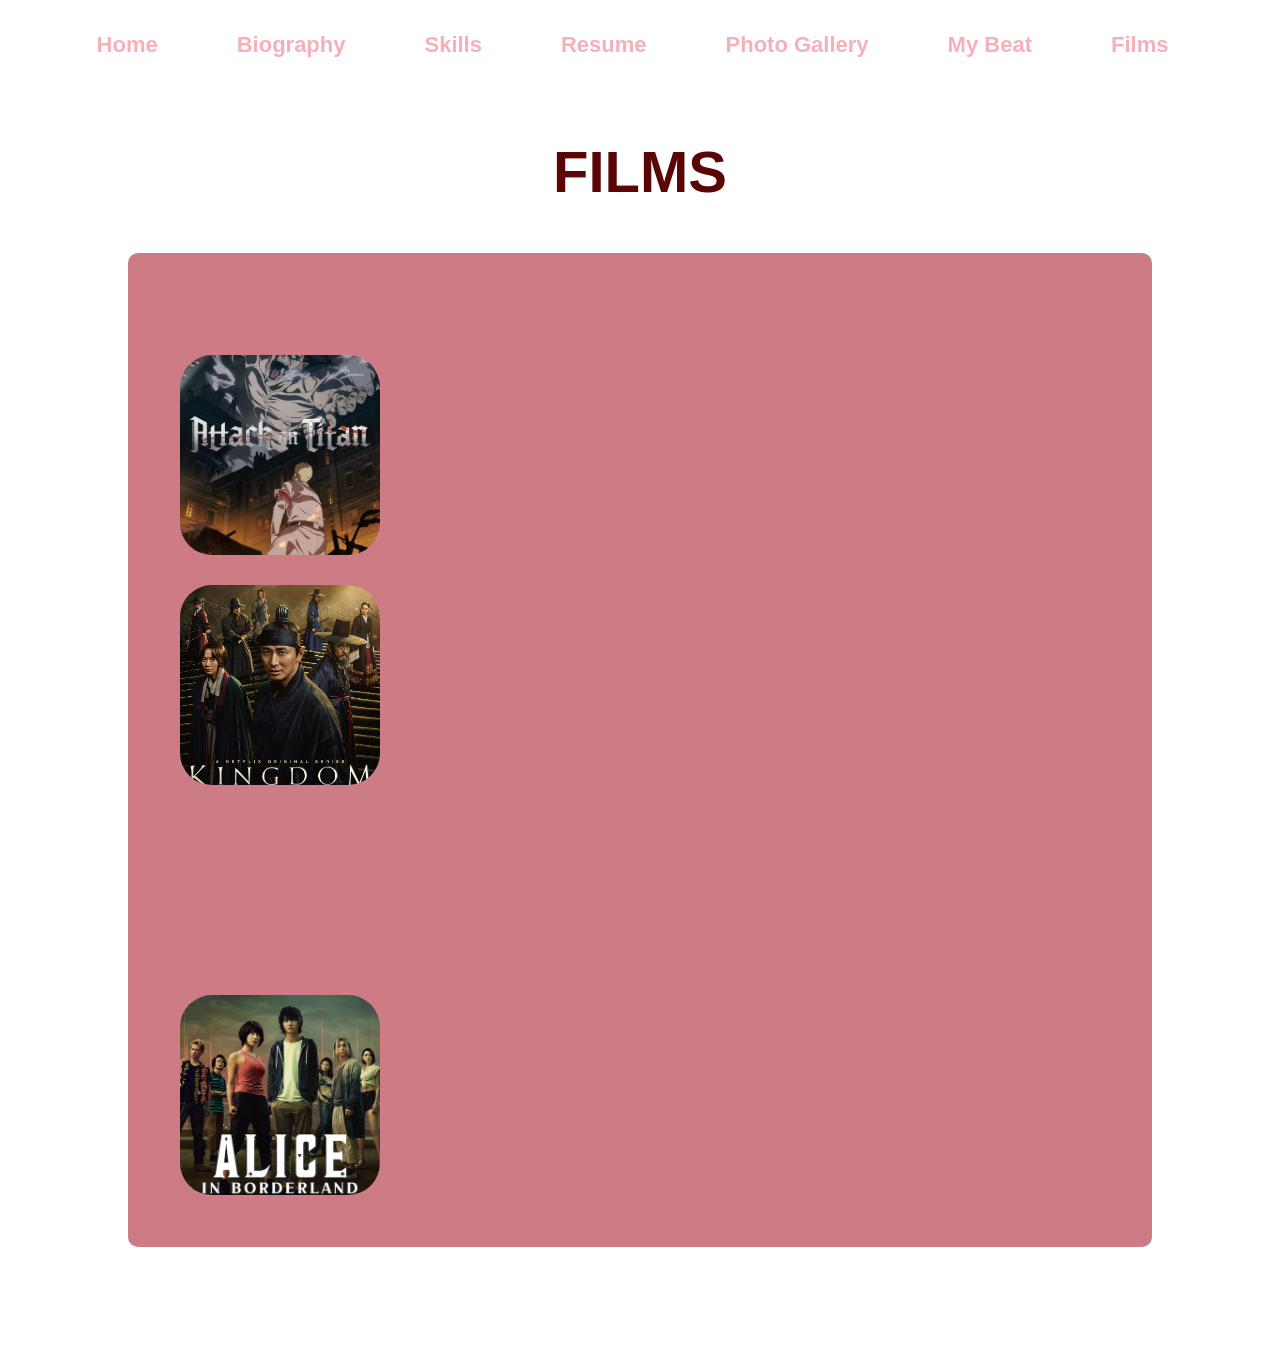
==== films_page.html @ dab6615f "Add files via upload" ====
<html>
    <head>
        <link rel="stylesheet" type="text/css" href="style.css">
        <link rel="icon" href="IMG_03.jpeg" type="image/jpeg">
        <title>
            My Beat
        </title>
    </head>
    <body style="position: relative;">
        <div style="position: absolute; z-index: 2; padding-bottom: 120px;">
            <nav id="nav_style">
                <ul id="ul_style">
                    <li>
                        <a href="index.html" id="nav_a_style">Home</a>
                    </li>
                    <li>
                        <a href="biography_page.html" id="nav_a_style">Biography</a>
                    </li>
                    <li>
                        <a id="nav_a_style" href="skills_page.html">Skills</a>
                    </li>
                    <li>
                        <a id="nav_a_style" href="resume_page.html">Resume</a>
                    </li>
                    <li>
                        <a href="gallery_page.html" id="nav_a_style">Photo Gallery</a>
                    </li>
                    <li>
                        <a href="mybeat_page.html" id="nav_a_style">My Beat</a>
                    </li>
                    <li>
                        <a href="films_page.html" id="nav_a_style">Films</a>
                    </li>
                </ul>
            </nav>
            <section style="margin: 0 10%;">
                <div class="container">
                    <h1 style="font-size: 58px; text-align: center;">FILMS</h1>
                    <div style="background-color: #CD7C86; padding: 52px; border-radius: 10px; margin: auto;">
                        <p style="text-align: justify; line-height: 1.8; font-size: 20px; font-family: 'Trebuchet MS', 'Lucida Sans Unicode', 'Lucida Grande', 'Lucida Sans', Arial, sans-serif; text-indent: 70px; margin: 50px; color: white;">
                            
                            <div id="films_pic_container">
                                <div class="filmspic-container">
                                <a target="display" href="aot.jpg">
                                    <img src="aot.jpg" alt="Image 1">
                                </a>
                            </div>
                            <div class="films_container">
                                <iframe width="100%" height="100%" src="https://www.youtube.com/embed/CID-sYQNCew?si=9csDaTkb-rvedioE" title="YouTube video player" frameborder="0" allow="accelerometer;
                                autoplay; clipboard-write; encrypted-media; gyroscope; picture-in-picture; web-share" referrerpolicy="strict-origin-when-cross-origin" allowfullscreen></iframe>
                            </div>
                            <div class="films_container">
                                <iframe width="100%" height="100%" src="https://www.youtube.com/embed/HwY_2j0mdpk?si=qeVCk266QNihYlZn" title="YouTube video player" frameborder="0" allow="accelerometer; autoplay;
                                clipboard-write; encrypted-media; gyroscope; picture-in-picture; web-share" referrerpolicy="strict-origin-when-cross-origin" allowfullscreen></iframe>
                            </div>
                           

                            <div id="films_pic_container">
                                <div class="filmspic-container">
                                <a target="display" href="kingdom.jpg">
                                    <img src="kingdom.jpg" alt="Image 1">
                                </a>
                            </div>
                            <div class="films_container">
                                <iframe width="100%" height="100%" src="https://www.youtube.com/embed/utADqXF1EVc?si=Ym0VDW3rjmlEDUL6" title="YouTube video player" frameborder="0" allow="accelerometer;
                                autoplay; clipboard-write;encrypted-media; gyroscope;picture-in-picture; web-share" referrerpolicy="strict-origin-when-cross-origin" allowfullscreen></iframe>
                            </div>
                            <div class="films_container">
                                <iframe width="100%" height="100%" src="https://www.youtube.com/embed/DcuEbTFvy70?si=FSTbZ6FWvzPeFGTh" title="YouTube video player" frameborder="0" allow="accelerometer;
                                autoplay; clipboard-write; encrypted-media; gyroscope; picture-in-picture; web-share" referrerpolicy="strict-origin-when-cross-origin" allowfullscreen></iframe>
                            </div>

                            <div class="films_container">
                                <iframe width="100%" height="100%" src="https://www.youtube.com/embed/DcuEbTFvy70?si=FSTbZ6FWvzPeFGTh" title="YouTube video player" frameborder="0" allow="accelerometer;
                                autoplay; clipboard-write; encrypted-media; gyroscope; picture-in-picture; web-share" referrerpolicy="strict-origin-when-cross-origin" allowfullscreen></iframe>
                            </div>
                        
                            
                            <div id="films_pic_container">
                                <div class="filmspic-container">
                                <a target="display" href="aib.jpg">
                                    <img src="aib.jpg" alt="Image 1">
                                </a>
                            </div>
                            <div class="films_container">
                                <iframe width="100%" height="100%" src="https://www.youtube.com/embed/w_6ZWsVLGz8?si=WsX08fJ2E5yBY4jT" title="YouTube video player" frameborder="0" allow="accelerometer; autoplay;
                                clipboard-write; encrypted-media; gyroscope; picture-in-picture; web-share" referrerpolicy="strict-origin-when-cross-origin" allowfullscreen></iframe>
                            </div>
                            <div class="films_container">
                                <iframe width="100%" height="100%" src="https://www.youtube.com/embed/DcuEbTFvy70?si=FSTbZ6FWvzPeFGTh" title="YouTube video player" frameborder="0" allow="accelerometer;
                                autoplay; clipboard-write; encrypted-media; gyroscope; picture-in-picture; web-share" referrerpolicy="strict-origin-when-cross-origin" allowfullscreen></iframe>
                            </div>
                            </p>

            
                            
                        </div>
                    </div>
                </div>
            </section>
        </div>
    </body>
</html>
---- style.css ----
h1{
    color: #5a0606;

}
h2{
    color: #5a0606;
}
p{
    color: #5a0606;;
}

body{
    margin: 0;
    font-family:'Poppins','Segoe UI', Tahoma, Geneva, Verdana, sans-serif;
    background-color: rgb(255, 255, 255);
    padding-bottom: 100px;
}
#nav_a_style{
    font-size: 22px;
    color: #F6B0BB;
    text-decoration: none;
    font-weight: bold;
}
#ul_style{
    padding: 32px;
}
#nav_style ul {
    list-style-type: none;
    padding: 0;
    display: flex;
    margin: 0;
}
#ul_style li {
    margin-right: 15px;
}
#ul_style a:hover {
    color: #5a0606;
    background-color: #F6B0BB;

}
#nav_style{
    display: flex;
    align-items: center;
    justify-content: center;
    padding: 32px;
}
#nav_icon_style{
    vertical-align: middle;
    height: 30px;
    width: 30px;
}
#nav_style a{
    padding: 32px;
}

#profile_pic{
    height: auto;
    width: 250px;
    border-radius: 50%;
    object-fit: cover;
    aspect-ratio: 1;
}
#profile_pic_container {
    padding: 44px;
    display: flex;
    justify-content: center;
    align-items: center;
}

#profile_pic_row {
    margin-left: 32px; 
    display: flex;
    max-width: 40%;
    flex-direction: column;
}


#kim_image_container{
    display: flex;
    flex-wrap: wrap;
    justify-content: center;
    align-items: center;
    flex-direction: row;
}
.image-container {
    box-sizing: border-box;
    overflow: hidden;
    padding: 8px;
  }

.image-container img {
    transition: transform 0.5s ease, box-shadow 0.5s ease; 
    box-shadow: 0 4px 8px rgba(0, 0, 0, 0.3); 
    border-radius: 32px;
    width: auto;
    height: 400px;
    display: block;
    object-fit: cover;
    aspect-ratio: 1;
}

.image-container:hover{
    transition: transform 0.5s ease, box-shadow 0.5s ease;
    transform: scale(1.3); 
}

.hobbies_title{
    font-size: 22px;
    font-weight: bold;
}

.hobbies_item{
    display: flex;
    flex-direction: row;
    align-items: center;
    margin: 24px 0;
}
.hobbies_image-container img{
    aspect-ratio: 1;
    width: 300px;
    height: auto;
    border-radius: 32px;
    object-fit: cover;
}
.hobbies_item_title_text{
    flex-direction: column; margin-left: 22px; width: 100%;
}

.hobbies_image-container:hover{
    transition: transform 0.5s ease, box-shadow 0.5s ease;
    transform: scale(1.3); 
}

#my_social_links_container{
    display: flex;
    flex-direction: row;
    align-items: center;
}
#my_social_links_container div:hover {
    color: rgba(255, 148, 183, 0.7);
    font-family: Arial, Helvetica, sans-serif;
    font-style: oblique;
}

#my_years_links_container{
    display: flex;
    flex-direction: row;
    align-items: center;
}

#my_years_links_container a{
    padding:16px;
}

#my_years_links_container div:hover {
    color: rgba(255, 148, 183, 0.7);
    background-color: #F6B0BB;
    font-family: Arial, Helvetica, sans-serif;
    font-style: oblique;
}

#my_social_links_container img{
    aspect-ratio: 1;
    height: 24px;
    width: 24px;
}
.my_social_links_item a{
    display: flex;
    text-decoration: none;
    color: #5a0606;
    align-items: center;
}

.my_social_links_item p{
    padding: 0 8px;
    margin-right: 12px;
}


#resume_container h3,li{
    color: #5a0606;
}



@font-face {
    font-family: 'Poppins'; 
    src: url('fonts/poppins/Poppins-Regular.otf') format('opentype');
}

@font-face {
    font-family: 'Poppins';
    src: url('fonts/poppins/Poppins-Bold.otf') format('opentype');
    font-weight: bold;
    font-style: normal;
}

.video-container {
    display: flex;
    justify-content: center; 
    align-items: center;    
    width: 100%;
    height: 100%;
}

/* Style the video element */
.video-container video {
    width: 51%;
    height: 100%; 
    object-fit: contain; 
    border-radius: 10px;
    transition: transform 0.5s ease, box-shadow 0.5s ease;
    box-shadow: 0 4px 8px rgba(0, 0, 0, 0.3);
}

.video-container:hover{
    transition: transform 0.5s ease, box-shadow 0.5s ease;
    transform: scale(1.2); 
}

#mik_pic_container{
    display: flex;
    flex-wrap: wrap;
    justify-content: center;
    align-items: center;
    flex-direction: row;
    gap: 30px;
}
.pic-container img { 
    border-radius: 32px;
    width: auto;
    height: 200px;
    display: block;
    object-fit: cover;
    aspect-ratio: 1;
    gap: 30px;
}

.pic-container:hover{
    transform: rotate(360deg); 
    transform: scale(1.3); 
}

#gallery_image_container{
    display: flex;
    flex-wrap: wrap;
    justify-content: center;
    align-items: center;
    flex-direction: row;
}
.image-container {
    box-sizing: border-box;
    overflow: hidden;
    padding: 8px;
  }

.image-container img {
    transition: transform 0.5s ease, box-shadow 0.5s ease; 
    box-shadow: 0 4px 8px rgba(0, 0, 0, 0.3); 
    border-radius: 32px;
    width: auto;
    height: 300px;
    display: block;
    object-fit: cover;
    aspect-ratio: 1;
}

.image-container:hover{
    transition: transform 0.5s ease, box-shadow 0.5s ease;
    transform: scale(1.3);
}

.description {
    content: "";
    position: absolute;
    top: 50%;
    left: 50%;
    transform: translate(-50%, -50%);
    background-color: rgba(255, 198, 233, 0.7);
    color: white;
    padding: 10px;
    border-radius: 10px;
    opacity: 0;
    visibility: hidden;
    transition: opacity 0.3s ease, visibility 0.3s ease;
    font-size: 16px;
    font-family: 'Trebuchet MS', 'Lucida Sans Unicode', 'Lucida Grande', 'Lucida Sans', Arial, sans-serif;
    text-align: center;
}

.image-container:hover .description {
    opacity: 1;
    visibility: visible;
}

#likes_pic_container{
    display: flex;
    flex-wrap: wrap;
    justify-content: left;
    align-items: center;
    flex-direction: row;
    gap: 30px;
}
.picture-container img {
    border-radius: 32px;
    width: auto;
    height: 200px;
    display: block;
    object-fit: cover;
    aspect-ratio: 1;
    gap: 30px;
    animation-name: rotate;
    animation-duration: 10s;
    animation-delay: 0s;
}
@keyframes rotate {
   0%{transform: rotate(0deg);}
   25%{transform: rotate(90deg);}
   50%{transform: rotate(180deg);}
   100%{transform: rotate(360deg);}
}


#films_pic_container {
    display: flex;
    flex-wrap: wrap;
    justify-content: left;
    align-items: center;
    flex-direction: row;
    gap: 30px;  
}

.filmspic-container img {
    border-radius: 32px;
    width: auto;
    height: 200px;
    display: block;
    object-fit: cover;
    aspect-ratio: 1;
    gap: 30px;
}

.films-container {
    width: 100px;
    height: 225px;
}
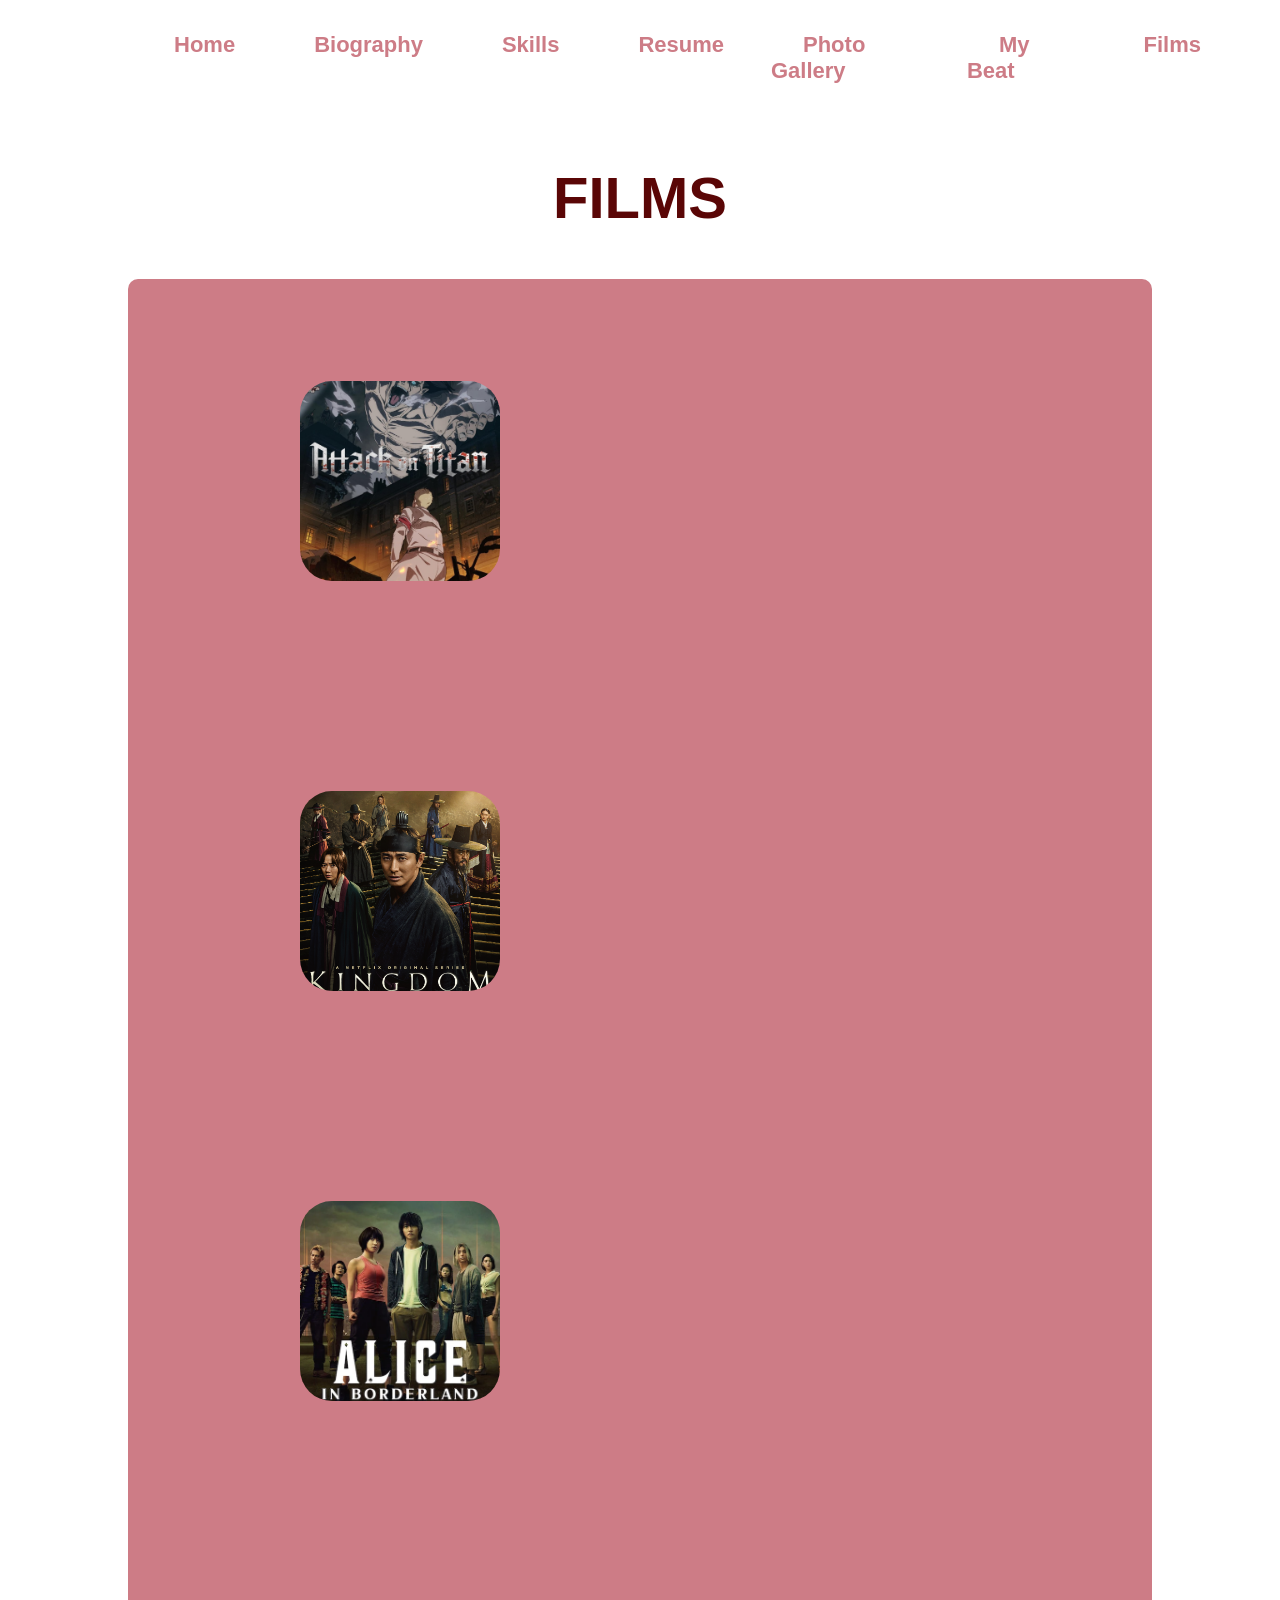
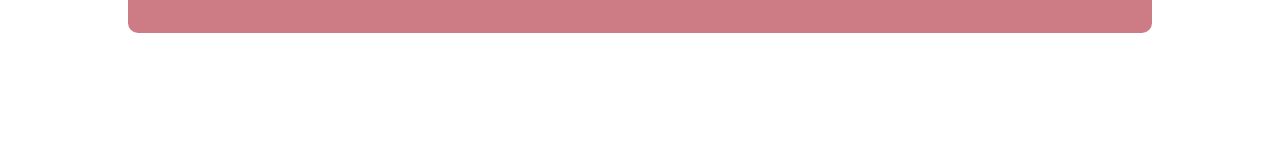
==== commit 8a2db889: "Add files via upload" ====
--- a/films_page.html
+++ b/films_page.html
@@ -41,7 +41,7 @@
                             
                             <div id="films_pic_container">
                                 <div class="filmspic-container">
-                                <a target="display" href="aot.jpg">
+                                <a target="imageViewer" href="aot.jpg">
                                     <img src="aot.jpg" alt="Image 1">
                                 </a>
                             </div>
@@ -57,7 +57,7 @@
 
                             <div id="films_pic_container">
                                 <div class="filmspic-container">
-                                <a target="display" href="kingdom.jpg">
+                                <a target="imageViewer" href="kingdom.jpg">
                                     <img src="kingdom.jpg" alt="Image 1">
                                 </a>
                             </div>
@@ -69,16 +69,11 @@
                                 <iframe width="100%" height="100%" src="https://www.youtube.com/embed/DcuEbTFvy70?si=FSTbZ6FWvzPeFGTh" title="YouTube video player" frameborder="0" allow="accelerometer;
                                 autoplay; clipboard-write; encrypted-media; gyroscope; picture-in-picture; web-share" referrerpolicy="strict-origin-when-cross-origin" allowfullscreen></iframe>
                             </div>
-
-                            <div class="films_container">
-                                <iframe width="100%" height="100%" src="https://www.youtube.com/embed/DcuEbTFvy70?si=FSTbZ6FWvzPeFGTh" title="YouTube video player" frameborder="0" allow="accelerometer;
-                                autoplay; clipboard-write; encrypted-media; gyroscope; picture-in-picture; web-share" referrerpolicy="strict-origin-when-cross-origin" allowfullscreen></iframe>
-                            </div>
                         
                             
                             <div id="films_pic_container">
                                 <div class="filmspic-container">
-                                <a target="display" href="aib.jpg">
+                                <a target="imageViewer" href="aib.jpg">
                                     <img src="aib.jpg" alt="Image 1">
                                 </a>
                             </div>
--- a/style.css
+++ b/style.css
@@ -1,6 +1,7 @@
 
 h1{
     color: #5a0606;
+    
 
 }
 h2{
@@ -18,9 +19,14 @@
 }
 #nav_a_style{
     font-size: 22px;
-    color: #F6B0BB;
+    color: #CD7C86;
     text-decoration: none;
     font-weight: bold;
+}
+
+#nav_style {
+    vertical-align: center;
+    margin-left: 110px;
 }
 #ul_style{
     padding: 32px;
@@ -36,7 +42,7 @@
 }
 #ul_style a:hover {
     color: #5a0606;
-    background-color: #F6B0BB;
+    background-color: pink;
 
 }
 #nav_style{
@@ -147,6 +153,7 @@
     display: flex;
     flex-direction: row;
     align-items: center;
+    justify-content: center;
 }
 
 #my_years_links_container a{
@@ -260,7 +267,7 @@
     box-shadow: 0 4px 8px rgba(0, 0, 0, 0.3); 
     border-radius: 32px;
     width: auto;
-    height: 300px;
+    height: 280px;
     display: block;
     object-fit: cover;
     aspect-ratio: 1;
@@ -294,16 +301,32 @@
     visibility: visible;
 }
 
-#likes_pic_container{
-    display: flex;
-    flex-wrap: wrap;
-    justify-content: left;
-    align-items: center;
-    flex-direction: row;
-    gap: 30px;
-}
+#likes_pic_container {
+    display: grid;
+    grid-template-columns: repeat(3, 1fr);  /* Create 3 equal columns */
+    gap: 30px;  /* Space between items */
+    justify-items: center; /* Center items horizontally */
+    vertical-align: center;
+    margin-top: 60px;
+}
+
+
+.picture-container {
+    display: flex;
+    flex-direction: column; /* Align image, title, and audio in a column */
+    align-items: center;
+    justify-content: center;
+    background-color: #fff;
+    margin-left: 10px;
+    padding-left: -60px;
+    border-radius: 10px;
+    box-shadow: 0 4px 8px rgba(0, 0, 0, 0.3);
+}
+
 .picture-container img {
     border-radius: 32px;
+    display: flex;
+    justify-content: center;
     width: auto;
     height: 200px;
     display: block;
@@ -313,7 +336,27 @@
     animation-name: rotate;
     animation-duration: 10s;
     animation-delay: 0s;
-}
+
+}
+
+.picture-container img {
+    width: 250px;
+    height: 250px;
+    border-radius: 8px;
+    object-fit: cover;
+}
+
+.picture-container p {
+    margin-top: 10px;
+    font-size: 20px;
+    color: #5a0606;
+}
+
+.picture-container audio {
+    margin-top: 10px;
+}
+
+
 @keyframes rotate {
    0%{transform: rotate(0deg);}
    25%{transform: rotate(90deg);}
@@ -339,9 +382,14 @@
     object-fit: cover;
     aspect-ratio: 1;
     gap: 30px;
+    margin-left: 120px;
 }
 
 .films-container {
     width: 100px;
     height: 225px;
+}
+
+.container3 {
+    margin-left: 70px;
 }
